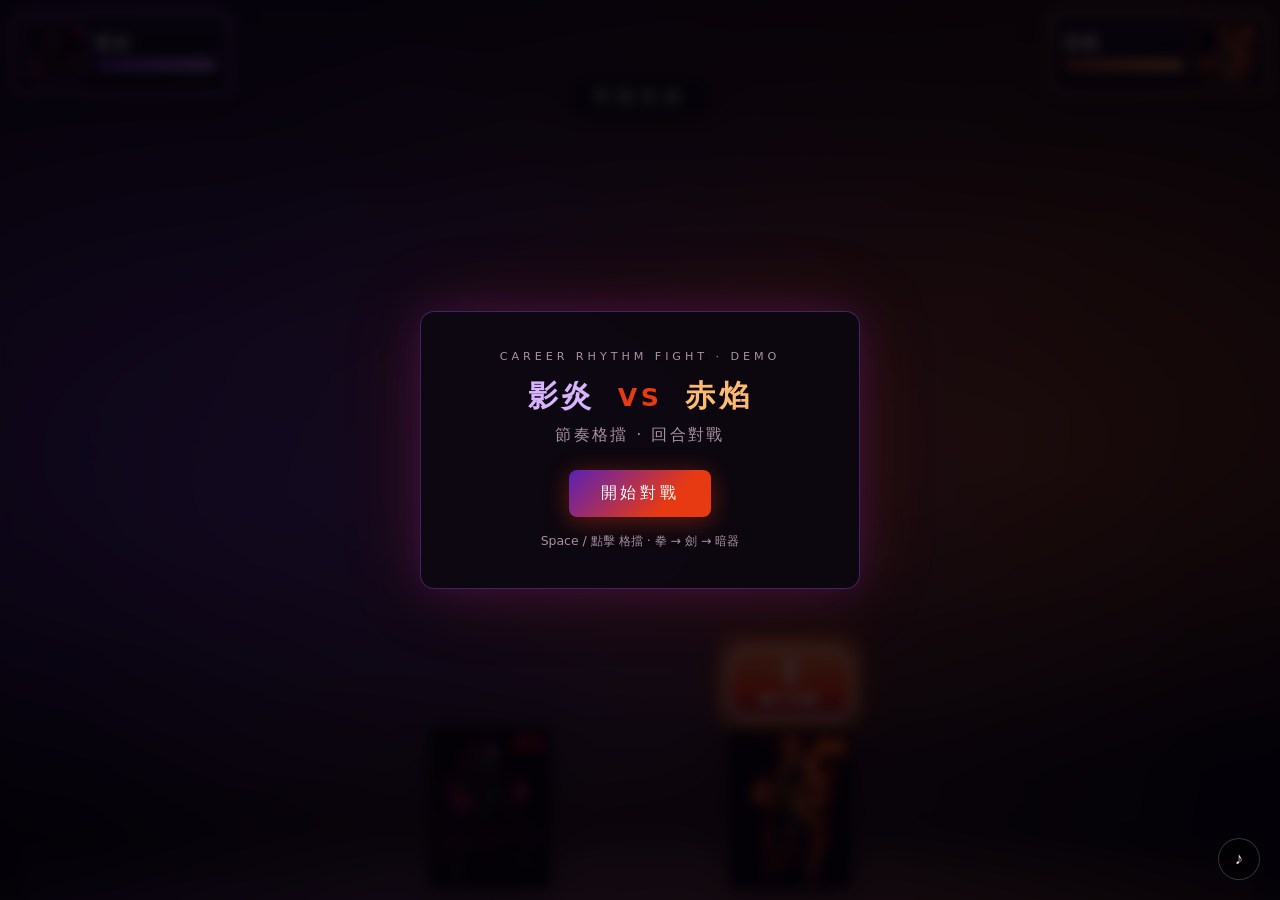
==== index.html @ 4053b9ec "Initial career-rhythm-fight playable demo" ====
<!DOCTYPE html>
<html lang="zh-Hant">
<head>
  <meta charset="UTF-8" />
  <meta name="viewport" content="width=device-width, initial-scale=1" />
  <title>影炎 VS 赤焰 — Career Rhythm Fight</title>
  <link rel="icon" href="favicon.ico" sizes="any" />
  <link rel="icon" type="image/svg+xml" href="data:image/svg+xml,%3Csvg xmlns='http://www.w3.org/2000/svg' viewBox='0 0 32 32'%3E%3Crect width='32' height='32' rx='6' fill='%23120a18'/%3E%3Ccircle cx='11' cy='16' r='6' fill='%23a855f7'/%3E%3Ccircle cx='21' cy='16' r='6' fill='%23ff6a2a'/%3E%3C/svg%3E" />
  <link rel="stylesheet" href="css/bout.css" />
  <link rel="stylesheet" href="art/cast-silhouettes.css" />
  <link rel="stylesheet" href="charts/career-charts.css" />
</head>
<body>
  <div id="app">
    <div id="fx-layer" aria-hidden="true"></div>

    <!-- Corner HUD busts — OUTSIDE #camera so transforms don't throw them off-viewport -->
    <div id="hud-player" class="hud-bust hud-player">
      <img src="art/ying-yan-bust.png" alt="" class="hud-bust-img" />
      <div class="hud-bust-meta">
        <span class="fighter-name name-player">影炎</span>
        <div class="hp-bar"><div id="hp-player" class="hp-fill player"></div></div>
      </div>
    </div>
    <div id="hud-enemy" class="hud-bust hud-enemy">
      <div class="hud-bust-meta">
        <span class="fighter-name name-enemy">赤焰</span>
        <div class="hp-bar"><div id="hp-enemy" class="hp-fill enemy"></div></div>
      </div>
      <img src="art/chi-yan-bust.png" alt="" class="hud-bust-img" />
    </div>

    <div id="camera" class="camera-idle">
      <div class="parallax layer-bg"></div>
      <div class="parallax layer-mid"></div>
      <div class="vignette"></div>

      <div id="arena" class="arena">
        <div class="stage-floor"></div>
        <div class="stage-glow"></div>

        <!-- 影炎 — LEFT, dark purple, faces right -->
        <div id="fighter-player" class="fighter fighter-player">
          <div id="sprite-player" class="sprite sprite-player cast-fighter cast-ying-yan" data-cast="ying-yan">
            <img id="img-player" src="art/ying-yan.png" alt="影炎" />
            <div class="cast-hitflash" aria-hidden="true"></div>
          </div>
        </div>

        <!-- 赤焰 — RIGHT, fiery, faces left -->
        <div id="fighter-enemy" class="fighter fighter-enemy">
          <div id="sprite-enemy" class="sprite sprite-enemy cast-fighter cast-chi-yan" data-cast="chi-yan">
            <img id="img-enemy" src="art/chi-yan.png" alt="赤焰" />
            <div class="cast-hitflash" aria-hidden="true"></div>
            <div class="telegraph" id="telegraph" hidden>
              <span class="telegraph-bang">！</span>
              <span class="telegraph-label">敵方攻擊</span>
            </div>
          </div>
        </div>
      </div>

      <div class="parallax layer-fg"></div>
    </div>

    <div id="phase-caption" class="phase-caption" aria-live="polite">準備就緒</div>

    <div id="telegraph-banner" class="telegraph-banner" hidden>
      <span class="telegraph-banner-icon">⚠</span>
      <span class="telegraph-banner-text">赤焰出招 · 準備格擋</span>
    </div>

    <div id="move-badge" class="move-badge" hidden>
      <span class="move-badge-sub">敵方招式</span>
      <span id="move-badge-label">拳</span>
    </div>

    <div id="result-flash" class="result-flash" hidden>
      <span id="result-text">Perfect</span>
    </div>

    <div id="beat-info" class="beat-info" hidden>
      <span id="beat-counter">招式 1 / 3</span>
    </div>

    <button id="btn-mute" type="button" class="btn-mute" title="靜音" aria-label="靜音">♪</button>

    <div id="overlay-start" class="overlay">
      <div class="panel">
        <p class="eyebrow">CAREER RHYTHM FIGHT · DEMO</p>
        <h1><span class="c-player">影炎</span> <span class="vs">VS</span> <span class="c-enemy">赤焰</span></h1>
        <p class="tagline">節奏格擋 · 回合對戰</p>
        <button id="btn-start" type="button" class="btn primary">開始對戰</button>
        <p class="hint">Space / 點擊 格擋 · 拳 → 劍 → 暗器</p>
      </div>
    </div>

    <div id="overlay-end" class="overlay" hidden>
      <div class="panel">
        <h2 id="end-title">對戰結束</h2>
        <p id="end-detail"></p>
        <button id="btn-restart" type="button" class="btn primary">再來一場</button>
      </div>
    </div>

    <div id="chart-overlay" class="chart-overlay" hidden>
      <div class="chart-frame">
        <div class="chart-header">
          <span>節奏格擋</span>
          <span id="chart-type-label">拳</span>
        </div>
        <div id="chart-mount" class="chart-mount"></div>
        <p class="chart-hint" id="chart-hint">Space / 點擊</p>
      </div>
    </div>
  </div>

  <!-- ChartUI: engine is ESM (sets window.CareerChartEngine); player is classic IIFE -->
  <script type="module" src="js/boot.js"></script>
</body>
</html>
---- css/bout.css ----
/* Career Rhythm Fight v0.1 — presentation
   影炎 LEFT (purple) · 赤焰 RIGHT (ember) · camera CSS-only */

:root {
  --bg: #07050a;
  --ember: #ff6a2a;
  --crimson: #e83a12;
  --purple: #a855f7;
  --purple-deep: #5b21b6;
  --gold: #f0c14b;
  --ice: #7dd3fc;
  --panel: rgba(12, 8, 16, 0.94);
  --text: #f5e6d8;
  --muted: #a890a0;
  --hp-player: #c084fc;
  --hp-enemy: #fb923c;
}

*, *::before, *::after { box-sizing: border-box; margin: 0; padding: 0; }

html, body {
  height: 100%;
  background: var(--bg);
  color: var(--text);
  font-family: "Noto Sans TC", "PingFang TC", "Microsoft JhengHei", system-ui, sans-serif;
  overflow: hidden;
}

#app {
  position: relative;
  width: 100vw;
  height: 100vh;
  overflow: hidden;
  background:
    radial-gradient(ellipse at 22% 55%, rgba(124, 58, 237, 0.42), transparent 52%),
    radial-gradient(ellipse at 78% 50%, rgba(255, 106, 42, 0.36), transparent 50%),
    radial-gradient(ellipse at 50% 78%, rgba(60, 28, 40, 0.9) 0%, var(--bg) 62%),
    radial-gradient(ellipse at 50% 100%, #2a1420 0%, var(--bg) 55%);
}

#fx-layer {
  position: absolute;
  inset: 0;
  z-index: 45;
  pointer-events: none;
  overflow: hidden;
}
.fx-burst {
  position: absolute;
  inset: 0;
  animation: fx-fade 0.65s ease forwards;
}
.fx-perfect {
  background: radial-gradient(circle at 50% 42%, rgba(240, 193, 75, 0.62), rgba(255, 106, 42, 0.18) 40%, transparent 60%);
}
.fx-good {
  background: radial-gradient(circle at 50% 45%, rgba(125, 211, 252, 0.28), transparent 50%);
}
.fx-miss {
  background: radial-gradient(circle at 50% 42%, rgba(248, 113, 113, 0.55), rgba(127, 29, 29, 0.25) 42%, transparent 62%);
}
@keyframes fx-fade {
  0% { opacity: 1; }
  100% { opacity: 0; }
}

/* ——— Camera ——— */
#camera {
  position: absolute;
  inset: -10%;
  transform-origin: 50% 55%;
  transition: transform 0.4s cubic-bezier(0.22, 0.8, 0.28, 1), filter 0.3s ease;
  will-change: transform;
}
#camera.camera-idle { animation: cam-drift 9s ease-in-out infinite; }
#camera.camera-showcase {
  animation: cam-orbit 2.2s ease-in-out infinite;
  filter: contrast(1.1) saturate(1.2) brightness(1.05);
}
#camera.camera-focus {
  animation: none !important;
  transform: scale(1.14) translate(0%, -3%);
  filter: brightness(0.68) saturate(0.8);
}
#camera.camera-punch {
  animation: none !important;
  transform: scale(1.45) translate(-2%, -6%);
  filter: brightness(1.35) contrast(1.35) saturate(1.5);
  transition: transform 0.08s cubic-bezier(0.15, 0.95, 0.25, 1.5), filter 0.08s ease;
}
#camera.camera-shake { animation: cam-shake 0.28s linear !important; }

@keyframes cam-drift {
  0%, 100% { transform: scale(1) translate(0, 0) rotate(0deg); }
  33% { transform: scale(1.025) translate(-1.4%, 0.7%) rotate(-0.35deg); }
  66% { transform: scale(1.02) translate(1.1%, -0.6%) rotate(0.3deg); }
}
@keyframes cam-orbit {
  0%   { transform: scale(1.05) translate(2%, 1%) rotate(0.8deg); }
  25%  { transform: scale(1.1) translate(-2.5%, -1.5%) rotate(-1deg); }
  50%  { transform: scale(1.14) translate(-4%, 0.5%) rotate(-1.3deg); }
  75%  { transform: scale(1.08) translate(1%, -2%) rotate(0.5deg); }
  100% { transform: scale(1.05) translate(2%, 1%) rotate(0.8deg); }
}
@keyframes cam-shake {
  0%, 100% { transform: translate(0, 0) scale(1); }
  15% { transform: translate(-16px, 5px) rotate(-1deg) scale(1.02); }
  30% { transform: translate(18px, -7px) rotate(1.1deg) scale(1.03); }
  50% { transform: translate(-14px, -4px) rotate(-0.8deg); }
  70% { transform: translate(10px, 6px) rotate(0.6deg); }
  85% { transform: translate(-6px, 2px); }
}

.parallax { position: absolute; inset: 0; pointer-events: none; }
.layer-bg {
  background:
    radial-gradient(ellipse at 25% 40%, rgba(168, 85, 247, 0.28), transparent 52%),
    radial-gradient(ellipse at 75% 35%, rgba(255, 106, 42, 0.26), transparent 50%),
    radial-gradient(ellipse at 50% 70%, rgba(255, 200, 140, 0.08), transparent 55%);
}
.layer-mid {
  opacity: 0.5;
  background: repeating-linear-gradient(
    90deg, transparent, transparent 90px,
    rgba(255, 255, 255, 0.015) 90px, rgba(255, 255, 255, 0.015) 91px
  );
}
.layer-fg {
  background: linear-gradient(180deg, transparent 62%, rgba(0, 0, 0, 0.38) 100%);
}
.vignette {
  position: absolute; inset: 0; pointer-events: none;
  box-shadow: inset 0 0 90px 24px rgba(0, 0, 0, 0.32);
}

/* ——— Arena: player LEFT, enemy RIGHT ——— */
.arena {
  position: absolute;
  inset: 0;
  display: flex;
  align-items: flex-end;
  justify-content: center;
  padding-bottom: 7vh;
  gap: min(18vw, 180px);
}
.fighter-player { order: 1; }
.fighter-enemy { order: 2; }

.stage-floor {
  position: absolute;
  left: 6%; right: 6%; bottom: 5.5vh;
  height: 4px;
  background: linear-gradient(90deg,
    transparent, var(--purple), rgba(255,255,255,0.35), var(--ember), transparent);
  box-shadow: 0 0 48px 10px rgba(168, 85, 247, 0.4), 0 0 48px 10px rgba(255, 106, 42, 0.35);
}
.stage-glow {
  position: absolute;
  left: 10%; right: 10%; bottom: 2vh;
  height: 160px;
  background:
    radial-gradient(ellipse at 30% 60%, rgba(168, 85, 247, 0.28), transparent 55%),
    radial-gradient(ellipse at 70% 60%, rgba(255, 120, 50, 0.32), transparent 55%),
    radial-gradient(ellipse at center, rgba(255, 210, 150, 0.16), transparent 70%);
  pointer-events: none;
}

.fighter {
  position: relative;
  z-index: 2;
  display: flex;
  flex-direction: column;
  align-items: center;
  gap: 10px;
  transition: transform 0.4s ease, filter 0.4s ease, opacity 0.4s ease;
}
.fighter.emphasized {
  transform: scale(1.1) translateY(-10px);
  z-index: 6;
}
.fighter-player.emphasized {
  filter: drop-shadow(0 0 28px rgba(168, 85, 247, 0.75));
}
.fighter-enemy.emphasized {
  filter: drop-shadow(0 0 28px rgba(255, 106, 42, 0.8));
}
.fighter.dimmed { opacity: 0.62; filter: grayscale(0.15) brightness(0.9); }

.hp-wrap { min-width: 150px; text-align: center; }
.fighter-name {
  display: block;
  font-size: 1rem;
  letter-spacing: 0.28em;
  margin-bottom: 6px;
  text-shadow: 0 0 14px rgba(0, 0, 0, 0.9);
}
.name-player { color: #e9d5ff; }
.name-enemy { color: #ffedd5; }
.hp-bar {
  height: 11px;
  background: rgba(0, 0, 0, 0.6);
  border: 1px solid rgba(255, 255, 255, 0.12);
  border-radius: 5px;
  overflow: hidden;
}
.hp-fill {
  height: 100%;
  width: 100%;
  transform-origin: left center;
  transition: width 0.55s cubic-bezier(0.22, 0.7, 0.2, 1), filter 0.25s ease;
}
.hp-fill.draining {
  filter: brightness(1.45) saturate(1.3);
}
.hp-fill.player {
  background: linear-gradient(90deg, var(--purple-deep), var(--hp-player));
  box-shadow: 0 0 8px rgba(168, 85, 247, 0.5);
}
.hp-fill.enemy {
  background: linear-gradient(90deg, #9a3412, var(--hp-enemy));
  box-shadow: 0 0 8px rgba(251, 146, 60, 0.5);
}

/* Sprites — PNG primary; .cast-* CSS fallback when no .has-art */
.sprite {
  width: min(200px, 28vw);
  height: min(320px, 52vh);
  position: relative;
  display: flex;
  align-items: flex-end;
  justify-content: center;
  filter: brightness(1.12) contrast(1.06) saturate(1.08);
}
.sprite img {
  display: block;
  max-width: 100%;
  max-height: 100%;
  width: auto;
  height: auto;
  object-fit: contain;
  filter: drop-shadow(0 8px 16px rgba(0, 0, 0, 0.55));
  image-rendering: auto;
  opacity: 1;
  visibility: visible;
}
.sprite img[hidden] {
  display: none !important;
}
.sprite.has-art.cast-fighter::before,
.sprite.has-art.cast-fighter::after {
  display: none !important;
}
.sprite:not(.has-art) {
  /* cast-silhouettes.css draws ::before/::after */
}

.telegraph {
  position: absolute;
  top: -78px;
  left: 50%;
  width: 118px;
  margin-left: -59px;
  padding: 0.45rem 0.35rem 0.5rem;
  border-radius: 14px;
  background: linear-gradient(180deg, #ff7a45 0%, var(--crimson) 55%, #7f1d1d 100%);
  color: #fff;
  font-weight: 900;
  display: flex;
  flex-direction: column;
  align-items: center;
  gap: 0.1rem;
  animation: pulse-tele 0.42s ease infinite;
  box-shadow:
    0 0 0 3px rgba(255, 255, 255, 0.92),
    0 0 0 8px rgba(232, 58, 18, 0.5),
    0 8px 28px rgba(0, 0, 0, 0.55),
    0 0 40px 6px rgba(232, 58, 18, 0.7);
  z-index: 8;
  pointer-events: none;
  letter-spacing: 0.08em;
  text-align: center;
}
.telegraph::before {
  content: "";
  position: absolute;
  inset: -12px;
  border-radius: 18px;
  border: 3px solid rgba(255, 180, 80, 0.75);
  animation: tele-ring 0.7s ease-out infinite;
}
.telegraph-bang {
  position: relative; z-index: 1;
  font-size: 2.15rem;
  line-height: 1;
  text-shadow: 0 2px 0 #7f1d1d, 0 0 12px #fff;
}
.telegraph-label {
  position: relative; z-index: 1;
  font-size: 0.72rem;
  letter-spacing: 0.22em;
  font-weight: 800;
  white-space: nowrap;
  text-shadow: 0 1px 0 #7f1d1d;
}
.telegraph-banner {
  position: absolute;
  top: max(12vh, 6.8rem);
  left: 50%;
  transform: translateX(-50%);
  z-index: 32;
  display: flex;
  align-items: center;
  gap: 0.55rem;
  padding: 0.55rem 1.35rem;
  border-radius: 999px;
  background: rgba(80, 10, 10, 0.88);
  border: 2px solid #fbbf24;
  color: #fff7ed;
  font-weight: 800;
  letter-spacing: 0.28em;
  font-size: 0.95rem;
  box-shadow: 0 0 32px rgba(232, 58, 18, 0.55), 0 0 0 4px rgba(251, 191, 36, 0.2);
  animation: banner-pulse 0.7s ease infinite;
  pointer-events: none;
  white-space: nowrap;
}
@keyframes banner-pulse {
  0%, 100% { box-shadow: 0 0 28px rgba(232, 58, 18, 0.45), 0 0 0 3px rgba(251, 191, 36, 0.18); }
  50% { box-shadow: 0 0 42px rgba(251, 191, 36, 0.65), 0 0 0 6px rgba(251, 191, 36, 0.35); }
}
.telegraph-banner[hidden] { display: none !important; }
.telegraph-banner-icon { color: #fbbf24; font-size: 1.15rem; letter-spacing: 0; animation: none; }
@keyframes pulse-tele {
  0%, 100% { transform: scale(1); }
  50% { transform: scale(1.14); }
}
@keyframes tele-ring {
  0% { transform: scale(0.9); opacity: 1; }
  100% { transform: scale(1.28); opacity: 0; }
}

/* ——— Chrome ——— */
.phase-caption {
  position: absolute;
  top: max(5.5vh, 4.75rem); left: 50%;
  transform: translateX(-50%);
  z-index: 30;
  padding: 0.5rem 1.5rem;
  font-size: 1.05rem;
  letter-spacing: 0.4em;
  background: var(--panel);
  border: 1px solid rgba(255, 106, 42, 0.35);
  border-radius: 999px;
  box-shadow: 0 4px 28px rgba(0, 0, 0, 0.55);
  pointer-events: none;
  white-space: nowrap;
}

.move-badge {
  position: absolute;
  top: max(14vh, 7.5rem); left: 50%;
  transform: translateX(-50%);
  z-index: 20;
  padding: 0.7rem 2rem 0.85rem;
  text-align: center;
  background: rgba(0, 0, 0, 0.72);
  border: 2px solid var(--ember);
  border-radius: 10px;
  box-shadow: 0 0 40px rgba(232, 58, 18, 0.35);
  animation: badge-in 0.35s ease;
}
.move-badge-sub {
  display: block;
  font-size: 0.7rem;
  letter-spacing: 0.35em;
  color: var(--muted);
  margin-bottom: 0.2rem;
}
#move-badge-label {
  font-size: 2.1rem;
  font-weight: 800;
  letter-spacing: 0.45em;
  color: var(--gold);
  text-shadow: 0 0 24px rgba(255, 106, 42, 0.9);
}
@keyframes badge-in {
  from { opacity: 0; transform: translateX(-50%) scale(0.75); }
}

.result-flash {
  position: absolute;
  top: 38%; left: 50%;
  transform: translate(-50%, -50%);
  z-index: 48;
  font-size: clamp(2.6rem, 9vw, 4.2rem);
  font-weight: 900;
  letter-spacing: 0.18em;
  pointer-events: none;
  padding: 0.35rem 1.2rem;
  border-radius: 10px;
  background: rgba(0, 0, 0, 0.45);
  -webkit-text-stroke: 1px rgba(0, 0, 0, 0.55);
  text-shadow:
    0 0 8px currentColor,
    0 0 28px currentColor,
    0 3px 0 rgba(0, 0, 0, 0.85),
    0 0 60px currentColor;
  animation: result-pop 0.85s ease forwards;
}
.result-flash.perfect { color: var(--gold); box-shadow: 0 0 40px rgba(240, 193, 75, 0.45); }
.result-flash.good { color: var(--ice); box-shadow: 0 0 32px rgba(125, 211, 252, 0.35); }
.result-flash.miss { color: #fecaca; box-shadow: 0 0 40px rgba(248, 113, 113, 0.5); }
@keyframes result-pop {
  0% { opacity: 0; transform: translate(-50%, -50%) scale(0.35); }
  14% { opacity: 1; transform: translate(-50%, -50%) scale(1.28); }
  55% { opacity: 1; transform: translate(-50%, -50%) scale(1); }
  100% { opacity: 0; transform: translate(-50%, -72%) scale(1.06); }
}

.beat-info {
  position: absolute;
  bottom: 3.5vh; left: 50%;
  transform: translateX(-50%);
  z-index: 15;
  font-size: 0.8rem;
  letter-spacing: 0.25em;
  color: var(--muted);
}

.btn-mute {
  position: absolute;
  top: auto;
  bottom: 1.25rem;
  right: 1.25rem;
  z-index: 55;
  width: 42px; height: 42px;
  border-radius: 50%;
  border: 1px solid rgba(255, 255, 255, 0.2);
  background: rgba(0, 0, 0, 0.55);
  color: var(--text);
  cursor: pointer;
  font-size: 1.05rem;
}
.btn-mute.muted { opacity: 0.45; filter: grayscale(0.6); }

.overlay {
  position: absolute; inset: 0; z-index: 50;
  display: grid; place-items: center;
  background: rgba(4, 2, 8, 0.82);
  backdrop-filter: blur(6px);
}
.overlay[hidden] { display: none !important; }

.panel {
  text-align: center;
  padding: 2.4rem 2rem;
  background: var(--panel);
  border: 1px solid rgba(168, 85, 247, 0.35);
  border-radius: 14px;
  box-shadow: 0 0 80px rgba(232, 58, 18, 0.18), 0 0 40px rgba(91, 33, 182, 0.25);
  max-width: 440px;
  width: 92vw;
}
.eyebrow {
  font-size: 0.7rem;
  letter-spacing: 0.35em;
  color: var(--muted);
  margin-bottom: 0.8rem;
}
.panel h1, .panel h2 {
  font-size: 1.85rem;
  letter-spacing: 0.12em;
  margin-bottom: 0.5rem;
}
.c-player { color: #d8b4fe; }
.c-enemy { color: #fdba74; }
.vs { color: var(--crimson); font-size: 0.85em; margin: 0 0.35em; }
.tagline { color: var(--muted); margin-bottom: 1.5rem; letter-spacing: 0.15em; }
.hint { margin-top: 1rem; font-size: 0.78rem; color: var(--muted); }
#end-detail { color: var(--muted); margin: 0.8rem 0 1.4rem; }

.btn {
  appearance: none; border: none; cursor: pointer;
  font: inherit; letter-spacing: 0.22em;
  padding: 0.8rem 2rem; border-radius: 8px;
  transition: transform 0.15s ease, box-shadow 0.15s ease;
}
.btn.primary {
  background: linear-gradient(135deg, var(--purple-deep), var(--crimson) 70%);
  color: #fff;
  box-shadow: 0 4px 24px rgba(232, 58, 18, 0.4);
}
.btn.primary:hover {
  transform: translateY(-2px);
  box-shadow: 0 8px 32px rgba(168, 85, 247, 0.45);
}

.chart-overlay {
  position: absolute; inset: 0; z-index: 35;
  display: grid;
  place-items: end center;
  padding-bottom: max(2vh, 12px);
  background: linear-gradient(
    180deg,
    rgba(0, 0, 0, 0.18) 0%,
    rgba(0, 0, 0, 0.35) 42%,
    rgba(0, 0, 0, 0.72) 100%
  );
  pointer-events: auto;
}
.chart-overlay[hidden] { display: none !important; }
/* Fighters stay readable under chart modal */
#app.chart-open #camera {
  filter: brightness(1.12) saturate(1.08) contrast(1.05);
}
#app.chart-open .fighter {
  opacity: 1;
  filter: none;
}
#app.chart-open .fighter.dimmed {
  opacity: 0.72;
  filter: brightness(0.95) saturate(0.95);
}
.chart-frame {
  width: min(480px, 94vw);
  background: rgba(10, 8, 14, 0.92);
  border: 1px solid rgba(168, 85, 247, 0.4);
  border-radius: 12px;
  overflow: hidden;
  box-shadow: 0 0 50px rgba(0, 0, 0, 0.7);
  margin-bottom: 1vh;
}
.chart-header {
  display: flex; justify-content: space-between;
  padding: 0.65rem 1rem;
  background: linear-gradient(90deg, rgba(91, 33, 182, 0.35), rgba(232, 58, 18, 0.25));
  border-bottom: 1px solid rgba(255, 255, 255, 0.08);
  font-size: 0.9rem;
  letter-spacing: 0.22em;
}
.chart-mount {
  position: relative;
  min-height: 240px;
  background: #0c0e12;
}
.chart-mount .career-charts-root {
  max-width: none;
  border: none;
  border-radius: 0;
}
.chart-hint {
  padding: 0.55rem 1rem 0.8rem;
  font-size: 0.75rem;
  color: var(--muted);
  text-align: center;
  letter-spacing: 0.12em;
}

@media (max-width: 600px) {
  .sprite { width: min(180px, 38vw); height: min(280px, 52vh); }
  .arena { gap: 8vw; }
  .hp-wrap { min-width: 110px; }
}

@keyframes hitflash-pop {
  0% { opacity: 0; transform: scale(0.85); filter: brightness(1.4); }
  30% { opacity: 1; transform: scale(1.05); }
  100% { opacity: 0; transform: scale(1.15); }
}
.hitflash-img { mix-blend-mode: screen; }

/* Corner HUD busts — siblings of #camera; viewport-relative, never camera-transformed */
.hud-bust {
  position: absolute;
  top: 0.75rem;
  z-index: 40;
  display: flex;
  align-items: center;
  gap: 0.6rem;
  max-width: min(320px, 40vw);
  padding: 0.5rem 0.75rem 0.55rem;
  border-radius: 12px;
  background: linear-gradient(180deg, rgba(24, 14, 32, 0.94), rgba(8, 4, 14, 0.92));
  border: 2px solid rgba(255, 255, 255, 0.22);
  box-shadow: 0 6px 28px rgba(0, 0, 0, 0.65), inset 0 1px 0 rgba(255,255,255,0.12);
  pointer-events: none;
  transform: none !important;
}
.hud-player {
  left: 0.75rem; right: auto;
  border-color: rgba(192, 132, 252, 0.65);
  box-shadow: 0 6px 28px rgba(0, 0, 0, 0.65), 0 0 18px rgba(168, 85, 247, 0.35);
}
.hud-enemy {
  right: 0.75rem; left: auto; flex-direction: row;
  border-color: rgba(251, 146, 60, 0.7);
  box-shadow: 0 6px 28px rgba(0, 0, 0, 0.65), 0 0 18px rgba(255, 106, 42, 0.35);
}
.hud-bust-img {
  width: 60px;
  height: 60px;
  flex-shrink: 0;
  object-fit: cover;
  object-position: top center;
  border-radius: 9px;
  border: 2px solid rgba(255,255,255,0.35);
  box-shadow: 0 0 16px rgba(0,0,0,0.5);
  background: #120810;
  display: block;
}
.hud-enemy .hud-bust-img { border-color: rgba(255,106,42,0.75); }
.hud-player .hud-bust-img { border-color: rgba(168,85,247,0.75); }
.hud-bust-meta {
  min-width: 0;
  flex: 1;
  overflow: hidden;
}
.hud-bust .fighter-name {
  font-size: 0.95rem;
  font-weight: 800;
  margin-bottom: 5px;
  letter-spacing: 0.2em;
  white-space: nowrap;
  overflow: hidden;
  text-overflow: ellipsis;
  color: #fff;
  text-shadow: 0 1px 2px #000, 0 0 10px rgba(255,255,255,0.25);
}
.hud-bust .name-player { color: #f3e8ff; }
.hud-bust .name-enemy { color: #ffedd5; }
.hud-bust .hp-bar {
  height: 12px;
  width: 100%;
  min-width: 120px;
  border: 1px solid rgba(255,255,255,0.28);
  background: rgba(0,0,0,0.75);
}
@media (max-width: 520px) {
  .hud-bust { max-width: min(170px, 46vw); top: 0.45rem; padding: 0.35rem 0.45rem; }
  .hud-player { left: 0.4rem; }
  .hud-enemy { right: 0.4rem; }
  .hud-bust-img { width: 40px; height: 40px; }
  .hud-bust .fighter-name { font-size: 0.75rem; }
  .hud-bust .hp-bar { min-width: 78px; height: 10px; }
}
---- art/cast-silhouettes.css ----
/* Career-CastArt — locked: 影炎 (protag) / 赤焰 (opp)
   Facing: 影炎 left→right; 赤焰 right→left. No SNK marks. */

.cast-fighter {
  position: relative;
  width: 120px;
  height: 200px;
  display: inline-block;
}
.cast-fighter::before,
.cast-fighter::after {
  content: "";
  position: absolute;
  left: 50%;
  transform: translateX(-50%);
}

/* 影炎 — dark crimson, faces right */
.cast-ying-yan::before {
  top: 24px;
  width: 56px;
  height: 110px;
  background: linear-gradient(160deg, #c41e6a, #5a0a4a 50%, #1a0a22);
  border-radius: 16px 12px 28px 4px;
  box-shadow:
    30px -4px 0 -12px #a01858,
    -24px 30px 0 -14px #3a0828,
    0 -36px 0 -8px #7a1458;
  animation: aura-ying 1.8s ease-in-out infinite;
}
.cast-ying-yan::after {
  bottom: 0;
  width: 72px;
  height: 108px;
  background: linear-gradient(180deg, #5a0a4a, #1a0a22);
  clip-path: polygon(22% 0, 88% 0, 100% 100%, 58% 95%, 48% 35%, 38% 92%, 0 100%);
  filter: drop-shadow(0 0 10px #c41e6a);
}

/* 赤焰 — bright fire, faces left */
.cast-chi-yan::before {
  top: 28px;
  width: 52px;
  height: 78px;
  background: linear-gradient(200deg, #ffb347, #e83a12 55%, #7a0f0f);
  border-radius: 22px 18px 10px 10px;
  box-shadow:
    -28px -8px 0 -10px #e83a12,
    26px 28px 0 -12px #c42810,
    0 -34px 0 -8px #ff6a2a;
  animation: aura-chi 1.6s ease-in-out infinite;
}
.cast-chi-yan::after {
  bottom: 0;
  width: 64px;
  height: 96px;
  background:
    linear-gradient(90deg, transparent 0 10px, #a01808 10px 28px, transparent 28px 36px, #c42810 36px 54px, transparent 54px),
    linear-gradient(180deg, #ffcc66 0 10px, transparent 10px);
  background-repeat: no-repeat;
  clip-path: polygon(18% 0, 82% 0, 95% 100%, 60% 100%, 52% 40%, 45% 100%, 5% 100%);
  filter: drop-shadow(0 0 8px #ff4a18);
}

@keyframes aura-ying {
  0%, 100% { filter: drop-shadow(0 0 6px #c41e6a); }
  50% { filter: drop-shadow(0 0 16px #ff4aa8); }
}
@keyframes aura-chi {
  0%, 100% { filter: drop-shadow(0 0 6px #ff4a18); }
  50% { filter: drop-shadow(0 0 16px #ffe066); }
}

/* Hit flash overlays — toggle .is-hit on sprite */
.cast-hitflash {
  position: absolute;
  inset: -10% -20%;
  pointer-events: none;
  opacity: 0;
  z-index: 5;
  background-size: contain;
  background-repeat: no-repeat;
  background-position: center;
  mix-blend-mode: screen;
}
.cast-ying-yan .cast-hitflash,
.cast-hitflash.ying {
  background-image: url("ying-yan-hitflash.svg");
}
.cast-chi-yan .cast-hitflash,
.cast-hitflash.chi {
  background-image: url("chi-yan-hitflash.svg");
}
.is-hit .cast-hitflash,
.cast-hitflash.is-on {
  animation: hitflash 280ms ease-out;
}
@keyframes hitflash {
  0% { opacity: 0; transform: scale(0.85); filter: brightness(1.6); }
  30% { opacity: 1; transform: scale(1.12); filter: brightness(1.8); }
  100% { opacity: 0; transform: scale(1.22); filter: brightness(1.2); }
}
---- charts/career-charts.css ----
/* Career-ChartUI — premium dark compact HUD (generic martial; not SNK IP) */
.career-charts-root {
  --cc-bg: #07090e;
  --cc-panel: #0f141d;
  --cc-line: #243044;
  --cc-judge: #e8c56a;
  --cc-punch: #ff6b4a;
  --cc-sword: #6ec8ff;
  --cc-proj: #c084fc;
  --cc-text: #eef2f8;
  --cc-muted: #8b95a8;
  --cc-perfect: #5eead4;
  --cc-good: #fbbf24;
  --cc-miss: #f87171;
  --cc-combo: #fb923c;
  box-sizing: border-box;
  position: relative;
  width: 100%;
  max-width: 540px;
  margin: 0 auto;
  background:
    radial-gradient(120% 80% at 50% -20%, rgba(232, 197, 106, 0.07), transparent 55%),
    var(--cc-bg);
  border: 1px solid var(--cc-line);
  border-radius: 12px;
  color: var(--cc-text);
  font-family: "Segoe UI", "Noto Sans TC", system-ui, sans-serif;
  overflow: hidden;
  user-select: none;
  -webkit-tap-highlight-color: transparent;
  box-shadow:
    0 0 0 1px rgba(255, 255, 255, 0.03) inset,
    0 12px 40px rgba(0, 0, 0, 0.45);
}

.career-charts-root *,
.career-charts-root *::before,
.career-charts-root *::after {
  box-sizing: border-box;
}

.cc-tabs {
  display: flex;
  gap: 6px;
  padding: 10px 10px 0;
}

.cc-tab {
  flex: 1;
  border: 1px solid var(--cc-line);
  background: rgba(255, 255, 255, 0.02);
  color: var(--cc-muted);
  border-radius: 8px;
  padding: 7px 4px;
  font-size: 12px;
  font-weight: 700;
  letter-spacing: 0.08em;
  cursor: pointer;
  transition: border-color 120ms ease, color 120ms ease, background 120ms ease;
}

.cc-tab:hover {
  color: var(--cc-text);
  background: rgba(255, 255, 255, 0.04);
}

.cc-tab.active {
  color: var(--cc-text);
  background: #1a2230;
}

.cc-tab[data-type="punch"].active {
  border-color: var(--cc-punch);
  color: var(--cc-punch);
  box-shadow: 0 0 16px rgba(255, 107, 74, 0.15);
}
.cc-tab[data-type="sword"].active {
  border-color: var(--cc-sword);
  color: var(--cc-sword);
  box-shadow: 0 0 16px rgba(110, 200, 255, 0.15);
}
.cc-tab[data-type="projectile"].active {
  border-color: var(--cc-proj);
  color: var(--cc-proj);
  box-shadow: 0 0 16px rgba(192, 132, 252, 0.15);
}

.cc-hud {
  display: flex;
  align-items: center;
  justify-content: space-between;
  gap: 10px;
  padding: 10px 14px;
  background: linear-gradient(180deg, var(--cc-panel), rgba(15, 20, 29, 0.85));
  border-bottom: 1px solid var(--cc-line);
  font-size: 12px;
  letter-spacing: 0.04em;
}

.cc-brand {
  display: flex;
  align-items: center;
  gap: 8px;
  min-width: 0;
}

.cc-mark {
  width: 8px;
  height: 8px;
  border-radius: 50%;
  background: var(--cc-judge);
  box-shadow: 0 0 10px currentColor;
  flex: 0 0 auto;
}

.cc-type {
  font-weight: 800;
  text-transform: none;
  white-space: nowrap;
  overflow: hidden;
  text-overflow: ellipsis;
}

.cc-type[data-type="punch"] { color: var(--cc-punch); }
.cc-type[data-type="sword"] { color: var(--cc-sword); }
.cc-type[data-type="projectile"] { color: var(--cc-proj); }

.cc-stats {
  display: flex;
  align-items: center;
  gap: 8px;
  color: var(--cc-muted);
  flex-wrap: wrap;
  justify-content: flex-end;
}

.cc-stats b {
  color: var(--cc-text);
  font-weight: 700;
}

.cc-combo b {
  color: var(--cc-combo);
  font-variant-numeric: tabular-nums;
}

.cc-pill {
  padding: 2px 6px;
  border-radius: 999px;
  background: rgba(255, 255, 255, 0.04);
  border: 1px solid rgba(255, 255, 255, 0.06);
  font-size: 11px;
}

.cc-pill.p b { color: var(--cc-perfect); }
.cc-pill.g b { color: var(--cc-good); }
.cc-pill.m b { color: var(--cc-miss); }

.cc-stage-wrap {
  position: relative;
  height: 180px;
  cursor: pointer;
  background: #0a0d14;
}

.cc-vignette {
  pointer-events: none;
  position: absolute;
  inset: 0;
  background:
    radial-gradient(80% 100% at 20% 50%, rgba(232, 197, 106, 0.06), transparent 45%),
    linear-gradient(90deg, rgba(0, 0, 0, 0.35), transparent 30%, transparent 70%, rgba(0, 0, 0, 0.25));
  z-index: 1;
}

.cc-stage {
  display: block;
  width: 100%;
  height: 100%;
  position: relative;
  z-index: 0;
}

.cc-flash {
  position: absolute;
  left: 50%;
  top: 40%;
  transform: translate(-50%, -50%) scale(0.92);
  pointer-events: none;
  z-index: 2;
  font-size: 26px;
  font-weight: 900;
  letter-spacing: 0.12em;
  opacity: 0;
  text-shadow: 0 0 18px currentColor;
  transition: opacity 50ms linear, transform 80ms ease-out;
}

.cc-flash.show {
  opacity: 1;
  transform: translate(-50%, -50%) scale(1);
}

.cc-flash.perfect { color: var(--cc-perfect); }
.cc-flash.good { color: var(--cc-good); }
.cc-flash.miss { color: var(--cc-miss); }

.cc-hint {
  margin: 0;
  padding: 8px 14px 10px;
  font-size: 11px;
  color: var(--cc-muted);
  text-align: center;
  border-top: 1px solid rgba(36, 48, 68, 0.65);
  background: rgba(0, 0, 0, 0.2);
}

.cc-actions {
  display: flex;
  gap: 8px;
  padding: 0 10px 12px;
}

.cc-btn {
  flex: 1;
  border: 1px solid var(--cc-line);
  background: #171e2b;
  color: var(--cc-text);
  border-radius: 8px;
  padding: 9px 10px;
  font-size: 13px;
  font-weight: 700;
  letter-spacing: 0.04em;
  cursor: pointer;
  transition: background 120ms ease, border-color 120ms ease;
}

.cc-btn:hover {
  background: #1f2940;
}

.cc-btn.primary {
  background: linear-gradient(180deg, #2f4a32, #243a28);
  border-color: #4a7a4a;
}

.cc-btn.primary:hover {
  background: linear-gradient(180deg, #3a5c3e, #2c4630);
}

.cc-btn:disabled {
  opacity: 0.4;
  cursor: not-allowed;
}
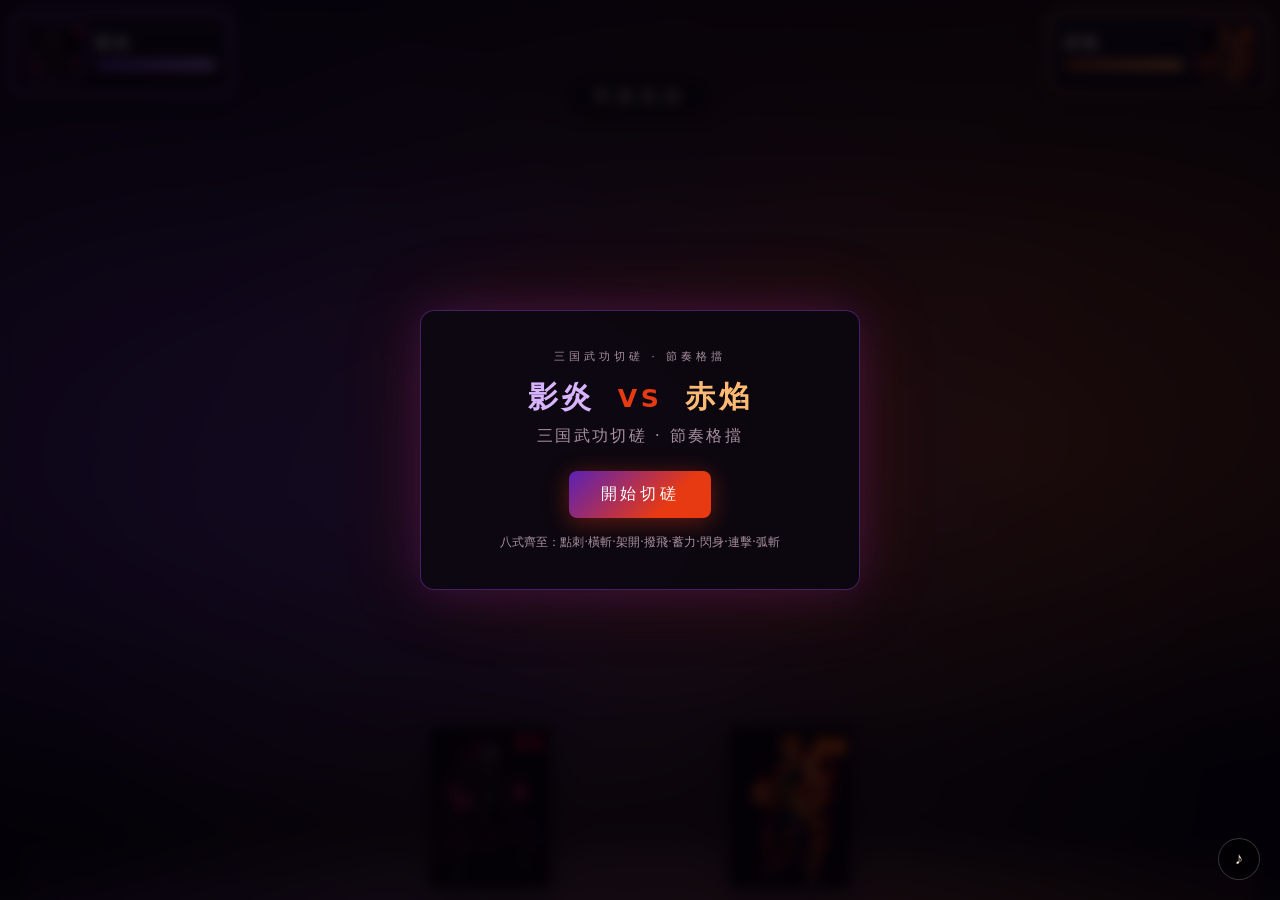
==== commit 66c656d8: "Three Kingdoms sparring: 8 chart types + deep war-drum bed @132" ====
--- a/index.html
+++ b/index.html
@@ -72,7 +72,7 @@
 
     <div id="move-badge" class="move-badge" hidden>
       <span class="move-badge-sub">敵方招式</span>
-      <span id="move-badge-label">拳</span>
+      <span id="move-badge-label">點刺</span>
     </div>
 
     <div id="result-flash" class="result-flash" hidden>
@@ -80,18 +80,18 @@
     </div>
 
     <div id="beat-info" class="beat-info" hidden>
-      <span id="beat-counter">招式 1 / 3</span>
+      <span id="beat-counter">招式 1 / 8</span>
     </div>
 
     <button id="btn-mute" type="button" class="btn-mute" title="靜音" aria-label="靜音">♪</button>
 
     <div id="overlay-start" class="overlay">
       <div class="panel">
-        <p class="eyebrow">CAREER RHYTHM FIGHT · DEMO</p>
+        <p class="eyebrow">三国武功切磋 · 節奏格擋</p>
         <h1><span class="c-player">影炎</span> <span class="vs">VS</span> <span class="c-enemy">赤焰</span></h1>
-        <p class="tagline">節奏格擋 · 回合對戰</p>
-        <button id="btn-start" type="button" class="btn primary">開始對戰</button>
-        <p class="hint">Space / 點擊 格擋 · 拳 → 劍 → 暗器</p>
+        <p class="tagline">三国武功切磋 · 節奏格擋</p>
+        <button id="btn-start" type="button" class="btn primary">開始切磋</button>
+        <p class="hint">八式齊至：點刺·橫斬·架開·撥飛·蓄力·閃身·連擊·弧斬</p>
       </div>
     </div>
 
@@ -103,15 +103,9 @@
       </div>
     </div>
 
+    <!-- Fullscreen chart phase: ChartUI owns chrome inside #chart-mount -->
     <div id="chart-overlay" class="chart-overlay" hidden>
-      <div class="chart-frame">
-        <div class="chart-header">
-          <span>節奏格擋</span>
-          <span id="chart-type-label">拳</span>
-        </div>
-        <div id="chart-mount" class="chart-mount"></div>
-        <p class="chart-hint" id="chart-hint">Space / 點擊</p>
-      </div>
+      <div id="chart-mount" class="chart-mount"></div>
     </div>
   </div>
 
--- a/css/bout.css
+++ b/css/bout.css
@@ -495,65 +495,51 @@
   box-shadow: 0 8px 32px rgba(168, 85, 247, 0.45);
 }
 
+/* Fullscreen chart phase — ChartUI fills #chart-mount; chart IS the screen */
 .chart-overlay {
-  position: absolute; inset: 0; z-index: 35;
-  display: grid;
-  place-items: end center;
-  padding-bottom: max(2vh, 12px);
-  background: linear-gradient(
-    180deg,
-    rgba(0, 0, 0, 0.18) 0%,
-    rgba(0, 0, 0, 0.35) 42%,
-    rgba(0, 0, 0, 0.72) 100%
-  );
+  position: fixed;
+  inset: 0;
+  z-index: 60;
+  display: block;
+  width: 100vw;
+  height: 100vh;
+  margin: 0;
+  padding: 0;
+  background: #07090e;
   pointer-events: auto;
 }
 .chart-overlay[hidden] { display: none !important; }
-/* Fighters stay readable under chart modal */
-#app.chart-open #camera {
-  filter: brightness(1.12) saturate(1.08) contrast(1.05);
-}
-#app.chart-open .fighter {
-  opacity: 1;
-  filter: none;
-}
-#app.chart-open .fighter.dimmed {
-  opacity: 0.72;
-  filter: brightness(0.95) saturate(0.95);
-}
-.chart-frame {
-  width: min(480px, 94vw);
-  background: rgba(10, 8, 14, 0.92);
-  border: 1px solid rgba(168, 85, 247, 0.4);
-  border-radius: 12px;
+.telegraph[hidden] { display: none !important; }
+
+.chart-mount {
+  position: absolute;
+  inset: 0;
+  width: 100%;
+  height: 100%;
+  min-height: 0;
+  margin: 0;
+  padding: 0;
+  background: #07090e;
   overflow: hidden;
-  box-shadow: 0 0 50px rgba(0, 0, 0, 0.7);
-  margin-bottom: 1vh;
-}
-.chart-header {
-  display: flex; justify-content: space-between;
-  padding: 0.65rem 1rem;
-  background: linear-gradient(90deg, rgba(91, 33, 182, 0.35), rgba(232, 58, 18, 0.25));
-  border-bottom: 1px solid rgba(255, 255, 255, 0.08);
-  font-size: 0.9rem;
-  letter-spacing: 0.22em;
-}
-.chart-mount {
-  position: relative;
-  min-height: 240px;
-  background: #0c0e12;
-}
-.chart-mount .career-charts-root {
-  max-width: none;
-  border: none;
-  border-radius: 0;
-}
-.chart-hint {
-  padding: 0.55rem 1rem 0.8rem;
-  font-size: 0.75rem;
-  color: var(--muted);
-  text-align: center;
-  letter-spacing: 0.12em;
+}
+
+/* Hide arena chrome / HUD while ChartUI owns the view (mute stays reachable) */
+#app.chart-open #camera,
+#app.chart-open .hud-bust,
+#app.chart-open .phase-caption,
+#app.chart-open .telegraph-banner,
+#app.chart-open .move-badge,
+#app.chart-open .beat-info,
+#app.chart-open .telegraph {
+  visibility: hidden !important;
+  pointer-events: none !important;
+}
+#app.chart-open #fx-layer {
+  opacity: 0;
+  pointer-events: none;
+}
+#app.chart-open .btn-mute {
+  z-index: 65;
 }
 
 @media (max-width: 600px) {
--- a/charts/career-charts.css
+++ b/charts/career-charts.css
@@ -1,4 +1,6 @@
-/* Career-ChartUI — premium dark compact HUD (generic martial; not SNK IP) */
+/* Career-ChartUI — fullscreen 三国武功切磋 objects
+   Root fills container 100%×100%. No highway / judge-line playfield. */
+
 .career-charts-root {
   --cc-bg: #07090e;
   --cc-panel: #0f141d;
@@ -6,7 +8,12 @@
   --cc-judge: #e8c56a;
   --cc-punch: #ff6b4a;
   --cc-sword: #6ec8ff;
-  --cc-proj: #c084fc;
+  --cc-brace: #f0c674;
+  --cc-deflect: #c084fc;
+  --cc-charge: #fb923c;
+  --cc-dodge: #34d399;
+  --cc-lr: #f472b6;
+  --cc-arc: #38bdf8;
   --cc-text: #eef2f8;
   --cc-muted: #8b95a8;
   --cc-perfect: #5eead4;
@@ -16,21 +23,23 @@
   box-sizing: border-box;
   position: relative;
   width: 100%;
-  max-width: 540px;
-  margin: 0 auto;
+  height: 100%;
+  max-width: none;
+  margin: 0;
+  display: flex;
+  flex-direction: column;
   background:
-    radial-gradient(120% 80% at 50% -20%, rgba(232, 197, 106, 0.07), transparent 55%),
+    radial-gradient(120% 80% at 50% -10%, rgba(232, 197, 106, 0.05), transparent 50%),
     var(--cc-bg);
-  border: 1px solid var(--cc-line);
-  border-radius: 12px;
+  border: none;
+  border-radius: 0;
   color: var(--cc-text);
   font-family: "Segoe UI", "Noto Sans TC", system-ui, sans-serif;
   overflow: hidden;
   user-select: none;
   -webkit-tap-highlight-color: transparent;
-  box-shadow:
-    0 0 0 1px rgba(255, 255, 255, 0.03) inset,
-    0 12px 40px rgba(0, 0, 0, 0.45);
+  box-shadow: none;
+  touch-action: none;
 }
 
 .career-charts-root *,
@@ -41,20 +50,24 @@
 
 .cc-tabs {
   display: flex;
-  gap: 6px;
-  padding: 10px 10px 0;
+  flex-wrap: wrap;
+  gap: 4px;
+  padding: 6px 8px 0;
+  flex: 0 0 auto;
+  z-index: 3;
 }
 
 .cc-tab {
-  flex: 1;
+  flex: 1 1 auto;
+  min-width: 4.5em;
   border: 1px solid var(--cc-line);
   background: rgba(255, 255, 255, 0.02);
   color: var(--cc-muted);
   border-radius: 8px;
-  padding: 7px 4px;
-  font-size: 12px;
+  padding: 6px 4px;
+  font-size: 11px;
   font-weight: 700;
-  letter-spacing: 0.08em;
+  letter-spacing: 0.04em;
   cursor: pointer;
   transition: border-color 120ms ease, color 120ms ease, background 120ms ease;
 }
@@ -79,22 +92,55 @@
   color: var(--cc-sword);
   box-shadow: 0 0 16px rgba(110, 200, 255, 0.15);
 }
-.cc-tab[data-type="projectile"].active {
-  border-color: var(--cc-proj);
-  color: var(--cc-proj);
+.cc-tab[data-type="brace"].active {
+  border-color: var(--cc-brace);
+  color: var(--cc-brace);
+  box-shadow: 0 0 16px rgba(240, 198, 116, 0.15);
+}
+.cc-tab[data-type="deflect"].active {
+  border-color: var(--cc-deflect);
+  color: var(--cc-deflect);
   box-shadow: 0 0 16px rgba(192, 132, 252, 0.15);
 }
-
+.cc-tab[data-type="charge"].active {
+  border-color: var(--cc-charge);
+  color: var(--cc-charge);
+  box-shadow: 0 0 16px rgba(251, 146, 60, 0.15);
+}
+.cc-tab[data-type="dodge"].active {
+  border-color: var(--cc-dodge);
+  color: var(--cc-dodge);
+  box-shadow: 0 0 16px rgba(52, 211, 153, 0.15);
+}
+.cc-tab[data-type="lrCombo"].active {
+  border-color: var(--cc-lr);
+  color: var(--cc-lr);
+  box-shadow: 0 0 16px rgba(244, 114, 182, 0.15);
+}
+.cc-tab[data-type="arc"].active {
+  border-color: var(--cc-arc);
+  color: var(--cc-arc);
+  box-shadow: 0 0 16px rgba(56, 189, 248, 0.15);
+}
+
+/* Minimal corner HUD */
 .cc-hud {
-  display: flex;
-  align-items: center;
+  position: absolute;
+  top: 0;
+  left: 0;
+  right: 0;
+  z-index: 3;
+  display: flex;
+  align-items: flex-start;
   justify-content: space-between;
   gap: 10px;
-  padding: 10px 14px;
-  background: linear-gradient(180deg, var(--cc-panel), rgba(15, 20, 29, 0.85));
-  border-bottom: 1px solid var(--cc-line);
-  font-size: 12px;
+  padding: 12px 16px;
+  pointer-events: none;
+  background: transparent;
+  border: none;
+  font-size: 13px;
   letter-spacing: 0.04em;
+  text-shadow: 0 1px 4px rgba(0, 0, 0, 0.85);
 }
 
 .cc-brand {
@@ -105,25 +151,30 @@
 }
 
 .cc-mark {
-  width: 8px;
-  height: 8px;
+  width: 10px;
+  height: 10px;
   border-radius: 50%;
   background: var(--cc-judge);
-  box-shadow: 0 0 10px currentColor;
+  box-shadow: 0 0 12px currentColor;
   flex: 0 0 auto;
 }
 
 .cc-type {
   font-weight: 800;
-  text-transform: none;
   white-space: nowrap;
   overflow: hidden;
   text-overflow: ellipsis;
+  font-size: 15px;
 }
 
 .cc-type[data-type="punch"] { color: var(--cc-punch); }
 .cc-type[data-type="sword"] { color: var(--cc-sword); }
-.cc-type[data-type="projectile"] { color: var(--cc-proj); }
+.cc-type[data-type="brace"] { color: var(--cc-brace); }
+.cc-type[data-type="deflect"] { color: var(--cc-deflect); }
+.cc-type[data-type="charge"] { color: var(--cc-charge); }
+.cc-type[data-type="dodge"] { color: var(--cc-dodge); }
+.cc-type[data-type="lrCombo"] { color: var(--cc-lr); }
+.cc-type[data-type="arc"] { color: var(--cc-arc); }
 
 .cc-stats {
   display: flex;
@@ -142,14 +193,15 @@
 .cc-combo b {
   color: var(--cc-combo);
   font-variant-numeric: tabular-nums;
+  font-size: 1.15em;
 }
 
 .cc-pill {
-  padding: 2px 6px;
+  padding: 3px 8px;
   border-radius: 999px;
-  background: rgba(255, 255, 255, 0.04);
-  border: 1px solid rgba(255, 255, 255, 0.06);
-  font-size: 11px;
+  background: rgba(0, 0, 0, 0.45);
+  border: 1px solid rgba(255, 255, 255, 0.08);
+  font-size: 12px;
 }
 
 .cc-pill.p b { color: var(--cc-perfect); }
@@ -158,9 +210,13 @@
 
 .cc-stage-wrap {
   position: relative;
-  height: 180px;
+  flex: 1 1 auto;
+  min-height: 0;
+  width: 100%;
+  height: 100%;
   cursor: pointer;
   background: #0a0d14;
+  touch-action: none;
 }
 
 .cc-vignette {
@@ -168,8 +224,7 @@
   position: absolute;
   inset: 0;
   background:
-    radial-gradient(80% 100% at 20% 50%, rgba(232, 197, 106, 0.06), transparent 45%),
-    linear-gradient(90deg, rgba(0, 0, 0, 0.35), transparent 30%, transparent 70%, rgba(0, 0, 0, 0.25));
+    radial-gradient(55% 55% at 50% 48%, transparent 40%, rgba(0, 0, 0, 0.45) 100%);
   z-index: 1;
 }
 
@@ -179,20 +234,21 @@
   height: 100%;
   position: relative;
   z-index: 0;
+  touch-action: none;
 }
 
 .cc-flash {
   position: absolute;
   left: 50%;
-  top: 40%;
-  transform: translate(-50%, -50%) scale(0.92);
+  top: 42%;
+  transform: translate(-50%, -50%) scale(0.9);
   pointer-events: none;
   z-index: 2;
-  font-size: 26px;
+  font-size: clamp(36px, 8vw, 72px);
   font-weight: 900;
-  letter-spacing: 0.12em;
+  letter-spacing: 0.14em;
   opacity: 0;
-  text-shadow: 0 0 18px currentColor;
+  text-shadow: 0 0 28px currentColor, 0 4px 0 rgba(0, 0, 0, 0.6);
   transition: opacity 50ms linear, transform 80ms ease-out;
 }
 
@@ -206,19 +262,32 @@
 .cc-flash.miss { color: var(--cc-miss); }
 
 .cc-hint {
+  position: absolute;
+  bottom: 10px;
+  left: 50%;
+  transform: translateX(-50%);
+  z-index: 3;
   margin: 0;
-  padding: 8px 14px 10px;
+  padding: 4px 12px;
   font-size: 11px;
   color: var(--cc-muted);
   text-align: center;
-  border-top: 1px solid rgba(36, 48, 68, 0.65);
-  background: rgba(0, 0, 0, 0.2);
+  border: none;
+  background: rgba(0, 0, 0, 0.35);
+  border-radius: 999px;
+  pointer-events: none;
+  white-space: nowrap;
+  max-width: 92vw;
+  overflow: hidden;
+  text-overflow: ellipsis;
 }
 
 .cc-actions {
   display: flex;
   gap: 8px;
-  padding: 0 10px 12px;
+  padding: 8px 10px 12px;
+  flex: 0 0 auto;
+  z-index: 3;
 }
 
 .cc-btn {
@@ -252,3 +321,21 @@
   opacity: 0.4;
   cursor: not-allowed;
 }
+
+.career-charts-root:has(.cc-tabs) .cc-hud {
+  top: 52px;
+}
+.career-charts-root:has(.cc-actions) .cc-hint {
+  bottom: 56px;
+}
+
+@media (max-width: 720px) {
+  .cc-tab {
+    font-size: 10px;
+    min-width: 3.8em;
+    padding: 5px 2px;
+  }
+  .career-charts-root:has(.cc-tabs) .cc-hud {
+    top: 64px;
+  }
+}
